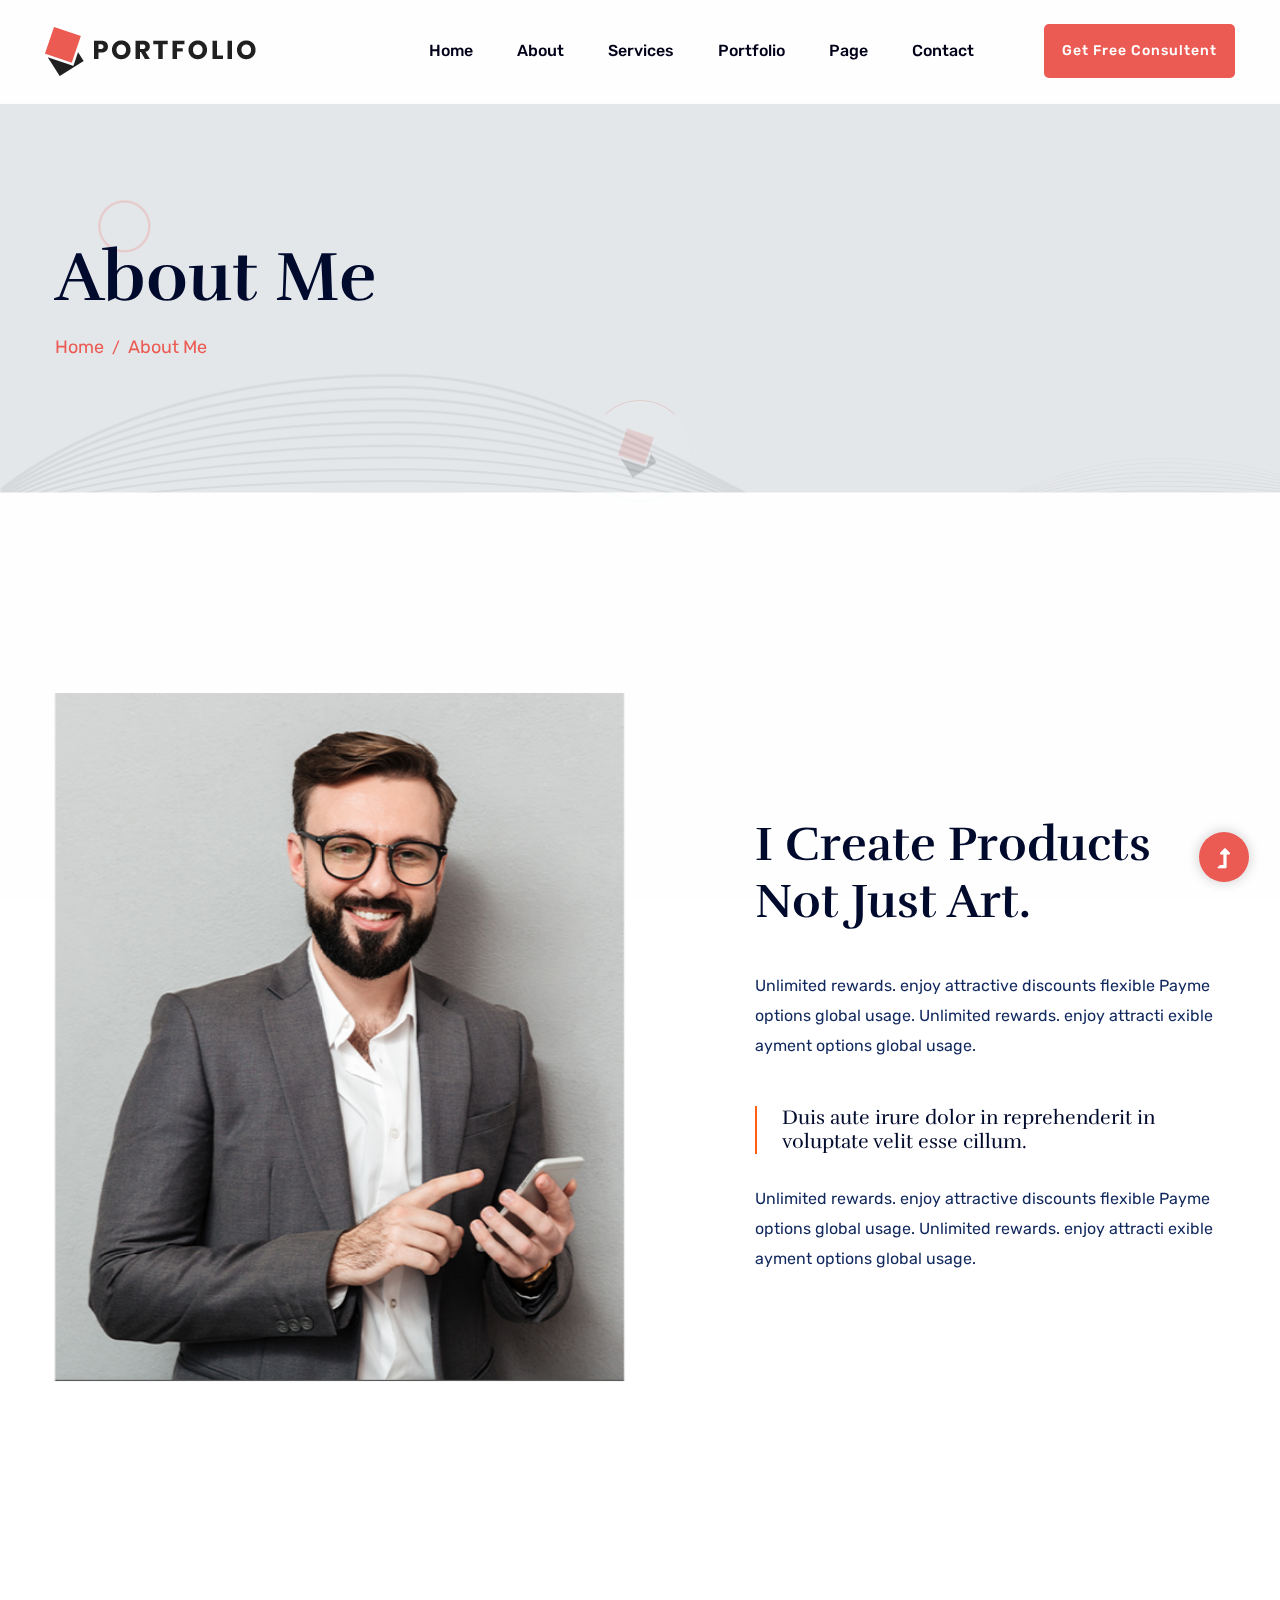
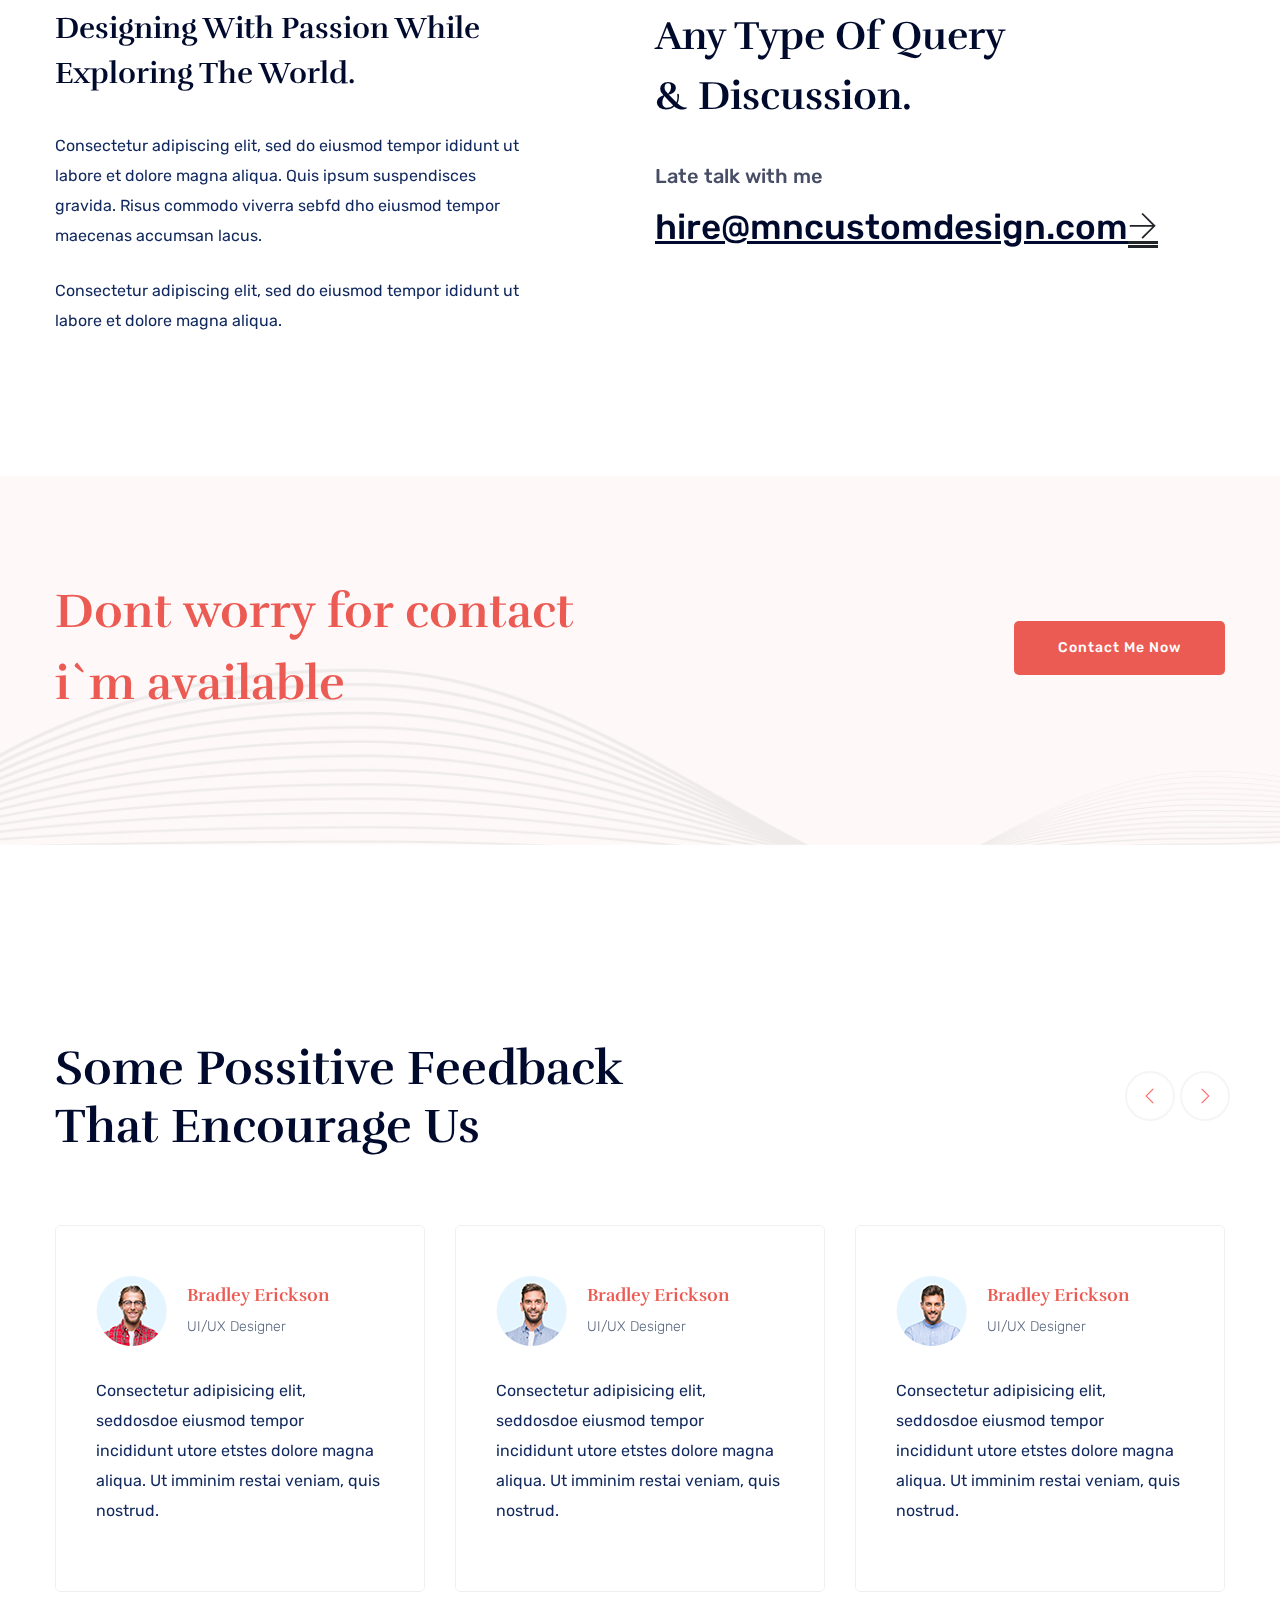
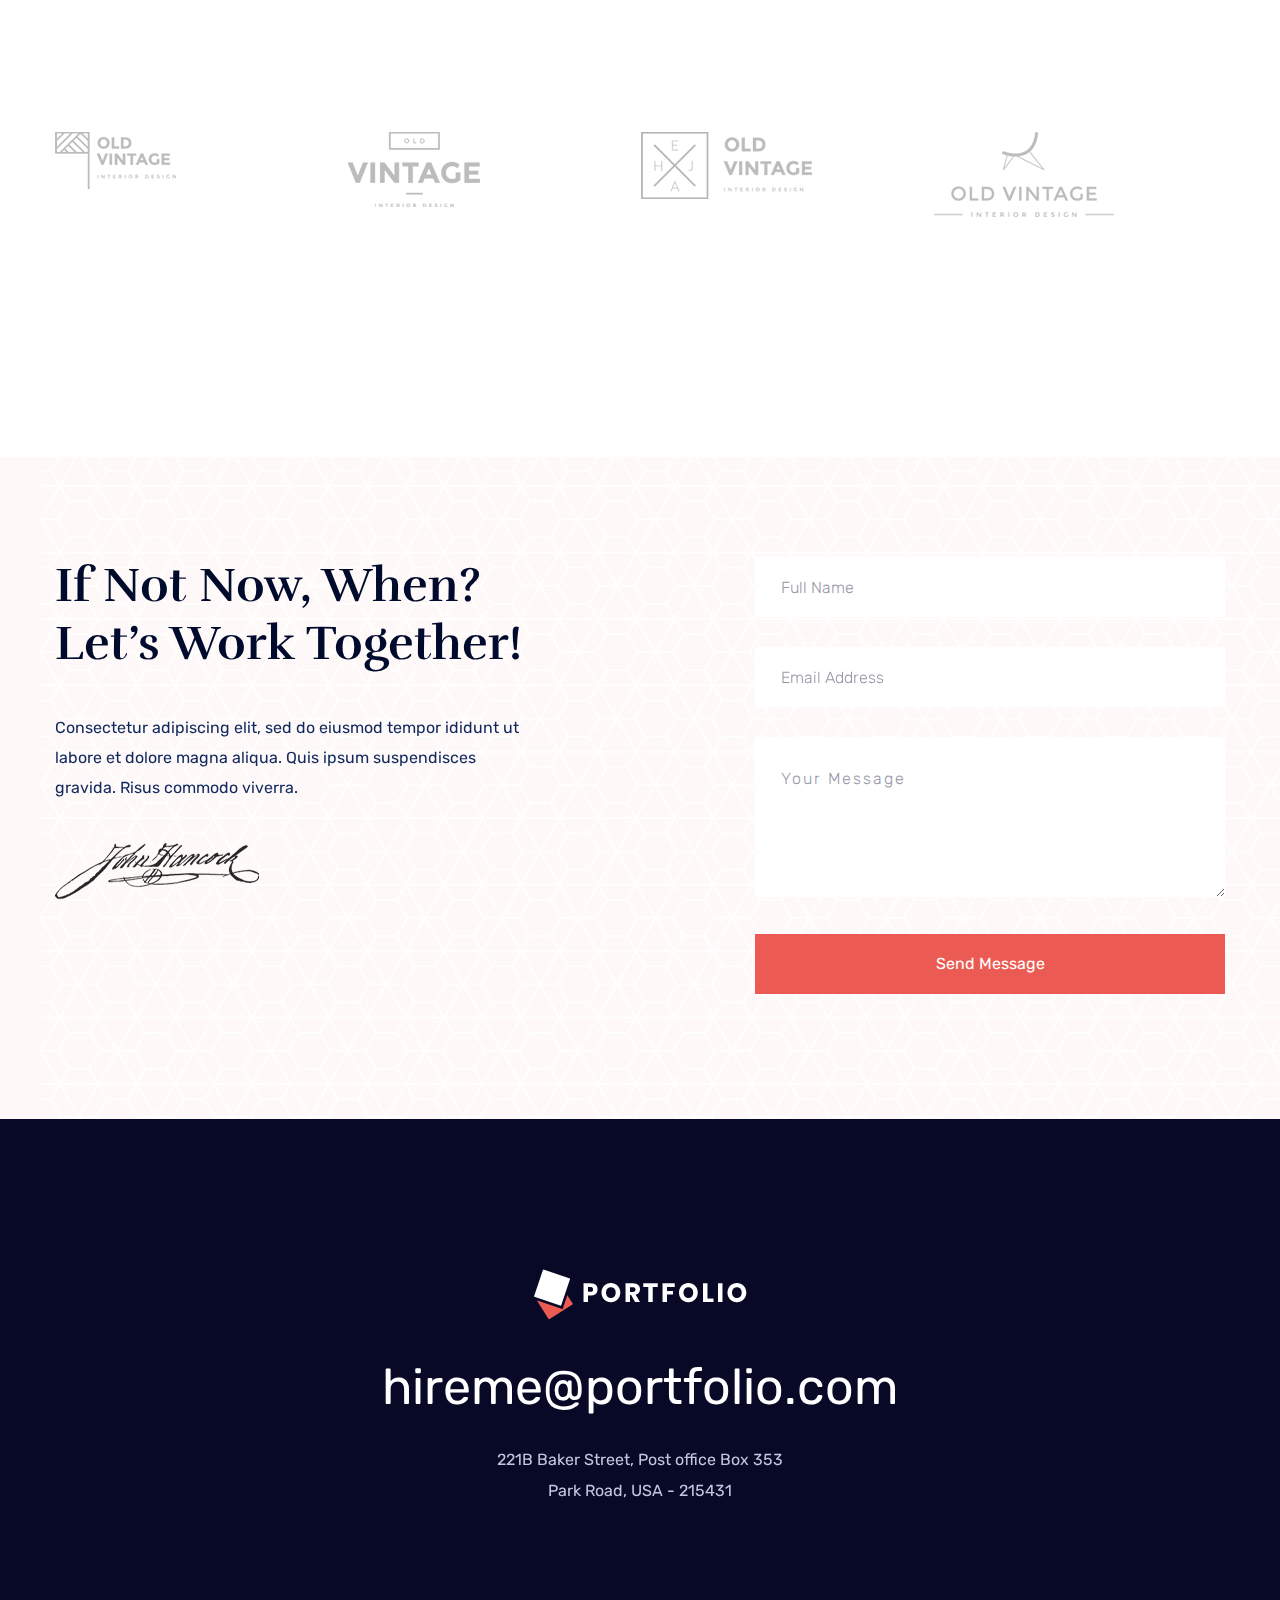
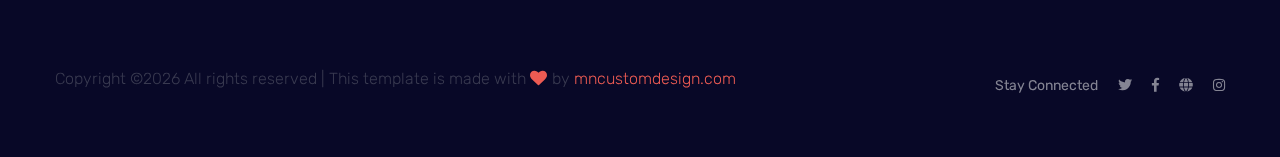
==== about.html @ 672f05c8 "updated files" ====
<!doctype html>
<html class="no-js" lang="zxx">
    <head>
        <meta charset="utf-8">
        <meta http-equiv="x-ua-compatible" content="ie=edge">
        <title>Personal HTML-5 Template </title>
        <meta name="description" content="">
        <meta name="viewport" content="width=device-width, initial-scale=1">
        <link rel="manifest" href="site.webmanifest">
		<link rel="shortcut icon" type="image/x-icon" href="assets/img/favicon.ico">

		<!-- CSS here -->
            <link rel="stylesheet" href="assets/css/bootstrap.min.css">
            <link rel="stylesheet" href="assets/css/owl.carousel.min.css">
            <link rel="stylesheet" href="assets/css/slicknav.css">
            <link rel="stylesheet" href="assets/css/flaticon.css">
            <link rel="stylesheet" href="assets/css/animate.min.css">
            <link rel="stylesheet" href="assets/css/magnific-popup.css">
            <link rel="stylesheet" href="assets/css/fontawesome-all.min.css">
            <link rel="stylesheet" href="assets/css/themify-icons.css">
            <link rel="stylesheet" href="assets/css/slick.css">
            <link rel="stylesheet" href="assets/css/nice-select.css">
            <link rel="stylesheet" href="assets/css/style.css">
   </head>

   <body>
    <!-- Preloader Start -->
    <div id="preloader-active">
        <div class="preloader d-flex align-items-center justify-content-center">
            <div class="preloader-inner position-relative">
                <div class="preloader-circle"></div>
                <div class="preloader-img pere-text">
                    <img src="assets/img/logo/loder.jpg" alt="">
                </div>
            </div>
        </div>
    </div>
    <!-- Preloader Start -->
    <header>
        <!-- Header Start -->
        <div class="header-area">
                <div class="main-header  header-sticky">
                    <div class="container-fluid">
                        <div class="row align-items-center">
                            <!-- Logo -->
                            <div class="col-xl-2 col-lg-2 col-md-1">
                                <div class="logo">
                                    <a href="index.html"><img src="assets/img/logo/logo.png" alt=""></a>
                                </div>
                            </div>
                            <div class="col-xl-10 col-lg-10 col-md-10">
                                <div class="menu-main d-flex align-items-center justify-content-end">
                                    <!-- Main-menu -->
                                    <div class="main-menu f-right d-none d-lg-block">
                                        <nav> 
                                            <ul id="navigation">
                                                <li><a href="index.html">Home</a></li>
                                                <li><a href="about.html">About</a></li>
                                                <li><a href="services.html">Services</a></li>
                                                <li><a href="portfolio.html">Portfolio</a></li>
                                                <li><a href="#">Page</a>
                                                    <ul class="submenu">
                                                        <li><a href="blog.html">Blog</a></li>
                                                        <li><a href="blog_details.html">Blog Details</a></li>
                                                        <li><a href="elements.html">Element</a></li>
                                                        <li><a href="portfolio_details.html">Portfolio Details</a></li>
                                                    </ul>
                                                </li>
                                                <li><a href="contact.html">Contact</a></li>
                                            </ul>
                                        </nav>
                                    </div>
                                    <div class="header-right-btn f-right d-none d-xl-block ml-20">
                                        <a href="#" class="btn header-btn">Get Free Consultent</a>
                                    </div>
                                </div>
                            </div>   
                            <!-- Mobile Menu -->
                            <div class="col-12">
                                <div class="mobile_menu d-block d-lg-none"></div>
                            </div>
                        </div>
                    </div>
                </div>
        </div>
        <!-- Header End -->
    </header>
    <main>

        <!-- Hero Start -->
        <div class="slider-area ">
            <div class="slider-height2 d-flex align-items-center">
                <div class="container">
                    <div class="row">
                        <div class="col-xl-12">
                            <div class="hero-cap">
                                <h2>About me</h2>
                                <nav aria-label="breadcrumb ">
                                    <ol class="breadcrumb">
                                    <li class="breadcrumb-item"><a href="index.html">Home</a></li>
                                    <li class="breadcrumb-item"><a href="#">About me</a></li> 
                                    </ol>
                                </nav>
                            </div>
                        </div>
                    </div>
                </div>
            </div>
        </div>
        <!-- Hero End -->
        <!-- About Me Start -->
        <div class="about-me pb-top">
            <div class="container">
                <div class="row justify-content-between align-items-center">
                    <div class="col-lg-6 col-md-6">
                        <div class="about-me-img mb-30">
                            <img src="assets/img/gallery/aboutme.png" alt="">
                        </div>
                    </div>
                    <div class="col-lg-5 col-md-6">
                        <div class="about-me-caption">
                            <h2>I Create Products Not Just Art.</h2> 
                            <p class="pb-30">Unlimited rewards. enjoy attractive discounts flexible Payme options global usage. Unlimited rewards. enjoy attracti exible ayment options global usage.</p>
                            <h5>Duis aute irure dolor in reprehenderit in voluptate velit esse cillum.</h5>
                            <p>Unlimited rewards. enjoy attractive discounts flexible Payme options global usage. Unlimited rewards. enjoy attracti exible ayment options global usage.</p>
                        </div>
                    </div>
                </div>
            </div>
        </div>
        <!-- About Me End -->
        <!-- About Area start -->
        <section class="about-area section-paddingt30">
            <div class="container">
                <div class="row ">
                    <div class="col-lg-5">
                        <div class="about-caption mb-50">
                            <h3>Designing With Passion While Exploring The World.</h3>
                            <p class="pera1">Consectetur adipiscing elit, sed do eiusmod tempor ididunt ut labore et dolore magna aliqua. Quis ipsum suspendisces gravida. Risus commodo viverra sebfd dho eiusmod tempor maecenas accumsan lacus.</p>
                            <p>Consectetur adipiscing elit, sed do eiusmod tempor ididunt ut labore et dolore magna aliqua. </p>
                        </div>
                    </div>
                    <div class="col-lg-5 offset-lg-1">
                        <div class="about-caption2">
                            <h3>Any Type Of Query<br> & Discussion.</h3>
                            <p>Late talk with me</p>
                           <div class="send-cv">
                                <a href="#">hire@mncustomdesign.com
</a>
                                <i class="ti-arrow-right"></i>
                           </div>
                        </div>
                    </div>
                </div>
            </div>
        </section>
        <!-- About Area End -->
        <!-- Want To Work Start -->
        <section class="wantToWork-area w-padding2">
            <div class="container">
                <div class="row align-items-center justify-content-between">
                    <div class="col-xl-6 col-lg-8 col-md-8">
                        <div class="wantToWork-caption wantToWork-caption2">
                            <h2>Dont worry for contact i`m available</h2>
                        </div>
                    </div>
                    <div class="col-xl-2 col-lg-2 col-md-3">
                        <a href="#" class="btn btn-black f-right">Contact Me Now</a>
                    </div>
                </div>
            </div>
        </section>
        <!-- Want To Work End -->
        <!-- client-comments -->
        <div class="client-comments section-paddingt30">
            <div class="container">
                <div class="row">
                    <div class="col-xl-6 col-lg-8 col-md-10">
                        <!-- Section Tittle -->
                        <div class="section-tittle mb-70">
                            <h2>Some Possitive Feedback  That Encourage Us</h2>
                        </div>
                    </div>
                </div>
            </div>
            <!-- latest-blog-area start -->
            <div class="latest-blog-area">
                <div class="container">
                    <div class="custom-row">
                        <div class="blog-active">
                            <!-- single-items -->
                            <div class="col-xl-4">
                                <div class="blog-wrapper">
                                    <div class="blog-inner">
                                    <div class="blog-top">
                                        <div class="person-img">
                                            <img src="assets/img/gallery/blog1.png" alt="">
                                        </div>
                                        <div class="comment-person">
                                            <h2>Bradley Erickson</h2>   
                                            <span>UI/UX Designer</span>
                                        </div>
                                    </div>
                                        <p>Consectetur adipisicing elit, seddosdoe eiusmod tempor incididunt utore etstes dolore magna aliqua. Ut imminim restai veniam, quis nostrud.</p>
                                    </div>
                                </div>
                            </div>
                            <!-- single-items -->
                            <div class="col-xl-4">
                                <div class="blog-wrapper">
                                    <div class="blog-inner">
                                    <div class="blog-top">
                                            <div class="person-img">
                                                <img src="assets/img/gallery/blog2.png" alt="">
                                            </div>
                                            <div class="comment-person">
                                                <h2>Bradley Erickson</h2>   
                                                <span>UI/UX Designer</span>
                                            </div>
                                    </div>
                                        <p>Consectetur adipisicing elit, seddosdoe eiusmod tempor incididunt utore etstes dolore magna aliqua. Ut imminim restai veniam, quis nostrud.</p>
                                    </div>
                                </div>
                            </div>
                            <!-- single-items -->
                            <div class="col-xl-4">
                                <div class="blog-wrapper">
                                    <div class="blog-inner">
                                    <div class="blog-top">
                                            <div class="person-img">
                                                <img src="assets/img/gallery/blog3.png" alt="">
                                            </div>
                                            <div class="comment-person">
                                                <h2>Bradley Erickson</h2>   
                                                <span>UI/UX Designer</span>
                                            </div>
                                    </div>
                                        <p>Consectetur adipisicing elit, seddosdoe eiusmod tempor incididunt utore etstes dolore magna aliqua. Ut imminim restai veniam, quis nostrud.</p>
                                    </div>
                                </div>
                            </div>
                            <!-- single-items -->
                            <div class="col-xl-4">
                                <div class="blog-wrapper">
                                    <div class="blog-inner">
                                    <div class="blog-top">
                                            <div class="person-img">
                                                <img src="assets/img/gallery/blog2.png" alt="">
                                            </div>
                                            <div class="comment-person">
                                                <h2>Bradley Erickson</h2>   
                                                <span>UI/UX Designer</span>
                                            </div>
                                    </div>
                                        <p>Consectetur adipisicing elit, seddosdoe eiusmod tempor incididunt utore etstes dolore magna aliqua. Ut imminim restai veniam, quis nostrud.</p>
                                    </div>
                                </div>
                            </div>
                        </div>
                    </div>
                </div>
            </div>           
            <!-- End latest-blog-area -->
        </div>
        <!-- Brand Area Start -->
        <div class="brand-area pb-bottom">
            <div class="container">
                <div class="brand-active brand-border pt-50 pb-40">
                    <div class="single-brand">
                        <img src="assets/img/gallery/brand1.png" alt="">
                    </div>
                    <div class="single-brand">
                        <img src="assets/img/gallery/brand2.png" alt="">
                    </div>
                    <div class="single-brand">
                        <img src="assets/img/gallery/brand3.png" alt="">
                    </div>
                    <div class="single-brand">
                        <img src="assets/img/gallery/brand4.png" alt="">
                    </div>
                    <div class="single-brand">
                        <img src="assets/img/gallery/brand2.png" alt="">
                    </div>
                </div>
            </div>
        </div>
        <!-- Brand Area End -->
        <!-- Contact Info Start -->
        <div class="contact-info-area w-padding2" data-background="assets/img/gallery/section_bg04.jpg">
            <div class="container">
                <div class="row justify-content-between">
                    <div class="col-xl-5 col-lg-7">
                      <div class="contact-caption mb-50">
                            <h3>If Not Now, When? Let’s Work Together!</h3>
                            <p>Consectetur adipiscing elit, sed do eiusmod tempor ididunt ut labore et dolore magna aliqua. Quis ipsum suspendisces gravida. Risus commodo viverra.</p>
                            <img src="assets/img/gallery/sin.png" alt="">
                      </div>
                    </div>
                    <div class="col-xl-5 col-lg-5">
                        <form action="#" class="contact-wrapper">
                            <input type="text" name="name" placeholder="Full Name">
                            <input type="email" name="email" placeholder="Email Address">
                            <textarea name="message" id="message" placeholder="Your Message"></textarea>
                            <button class="submit-btn2" type="submit">Send Message</button>
                        </form>
                    </div>
                </div>
            </div>
        </div>
        <!-- Contact Info End -->

    </main>
    <footer>
        <!-- Footer Start-->
        <div class="footer-area">
            <div class="container">
               <div class="footer-top footer-padding">
                   <div class="row justify-content-center">
                       <div class="col-lg-6">
                            <div class="footer-top-cap text-center">
                                <img src="assets/img/logo/logo2_footer.png" alt="">
                               <span><a href="#">hireme@portfolio.com</a></span>
                                <p>221B Baker Street, Post office Box 353 </p>
                                <p>Park Road, USA - 215431</p>
                            </div>
                       </div>
                   </div>
               </div>
                <div class="footer-bottom">
                    <div class="row d-flex justify-content-between align-items-center">
                        <div class="col-xl-9 col-lg-8">
                            <div class="footer-copy-right">
                               <p><!-- Link back to mncustomdesign.com
 can't be removed. Template is licensed under CC BY 3.0. -->
  Copyright &copy;<script>document.write(new Date().getFullYear());</script> All rights reserved | This template is made with <i class="fa fa-heart" aria-hidden="true"></i> by <a href="https://mncustomdesign.com
" target="_blank">mncustomdesign.com
</a>
  <!-- Link back to mncustomdesign.com
 can't be removed. Template is licensed under CC BY 3.0. --></p>
                            </div>
                        </div>
                        <div class="col-xl-3 col-lg-4">
                            <!-- Footer Social -->
                            <div class="footer-social f-right">
                                <a>Stay Connected</a>
                                <a href="#"><i class="fab fa-twitter"></i></a>
                                <a href="#"><i class="fab fa-facebook-f"></i></a>
                                <a href="#"><i class="fas fa-globe"></i></a>
                                <a href="#"><i class="fab fa-instagram"></i></a>
                            </div>
                        </div>
                    </div>
               </div>
            </div>
        </div>
        <!-- Footer End-->
    </footer>
    <!-- Scroll Up -->
    <div id="back-top" >
        <a title="Go to Top" href="#"> <i class="fas fa-level-up-alt"></i></a>
    </div>


    <!-- JS here -->
		<!-- All JS Custom Plugins Link Here here -->
        <script src="./assets/js/vendor/modernizr-3.5.0.min.js"></script>
		<!-- Jquery, Popper, Bootstrap -->
		<script src="./assets/js/vendor/jquery-1.12.4.min.js"></script>
        <script src="./assets/js/popper.min.js"></script>
        <script src="./assets/js/bootstrap.min.js"></script>
	    <!-- Jquery Mobile Menu -->
        <script src="./assets/js/jquery.slicknav.min.js"></script>

		<!-- Jquery Slick , Owl-Carousel Plugins -->
        <script src="./assets/js/owl.carousel.min.js"></script>
        <script src="./assets/js/slick.min.js"></script>
		<!-- One Page, Animated-HeadLin -->
        <script src="./assets/js/wow.min.js"></script>
		<script src="./assets/js/animated.headline.js"></script>
        <script src="./assets/js/jquery.magnific-popup.js"></script>

		<!-- Nice-select, sticky -->
        <script src="./assets/js/jquery.nice-select.min.js"></script>
		<script src="./assets/js/jquery.sticky.js"></script>
        
        <!-- contact js -->
        <script src="./assets/js/contact.js"></script>
        <script src="./assets/js/jquery.form.js"></script>
        <script src="./assets/js/jquery.validate.min.js"></script>
        <script src="./assets/js/mail-script.js"></script>
        <script src="./assets/js/jquery.ajaxchimp.min.js"></script>
        
		<!-- Jquery Plugins, main Jquery -->	
        <script src="./assets/js/plugins.js"></script>
        <script src="./assets/js/main.js"></script>
        
    </body>
</html>
---- assets/css/flaticon.css ----
/*
  	Flaticon icon font: Flaticon
  	Creation date: 30/03/2020 06:48
  	*/

@font-face {
  font-family: "Flaticon";
  src: url("../fonts/Flaticon.eot");
  src: url("../fonts/Flaticon.eot?#iefix") format("embedded-opentype"),
       url("../fonts/Flaticon.woff2") format("woff2"),
       url("../fonts/Flaticon.woff") format("woff"),
       url("../fonts/Flaticon.ttf") format("truetype"),
       url("../fonts/Flaticon.svg#Flaticon") format("svg");
  font-weight: normal;
  font-style: normal;
}

@media screen and (-webkit-min-device-pixel-ratio:0) {
  @font-face {
    font-family: "Flaticon";
    src: url("../fonts/Flaticon.svg#Flaticon") format("svg");
  }
}

[class^="flaticon-"]:before, [class*=" flaticon-"]:before,
[class^="flaticon-"]:after, [class*=" flaticon-"]:after {   
  font-family: Flaticon;
font-style: normal;
}

.flaticon-pen:before { content: "\f100"; }
.flaticon-speaker:before { content: "\f101"; }
.flaticon-portfolio:before { content: "\f102"; }
---- assets/css/themify-icons.css ----
@font-face {
	font-family: 'themify';
	src:url('../fonts/themify.eot?-fvbane');


	src:url('../fonts/themify.eot?#iefix-fvbane') format('embedded-opentype'),
		url('../fonts/themify.woff?-fvbane') format('woff'),
		url('../fonts/themify.ttf?-fvbane') format('truetype'),
		url('../fonts/themify.svg?-fvbane#themify') format('svg');
	font-weight: normal;
	font-style: normal;
}

[class^="ti-"], [class*=" ti-"] {
	font-family: 'themify';
	speak: none;
	font-style: normal;
	font-weight: normal;
	font-variant: normal;
	text-transform: none;
	line-height: 1;

	/* Better Font Rendering =========== */
	-webkit-font-smoothing: antialiased;
	-moz-osx-font-smoothing: grayscale;
}

.ti-wand:before {
	content: "\e600";
}
.ti-volume:before {
	content: "\e601";
}
.ti-user:before {
	content: "\e602";
}
.ti-unlock:before {
	content: "\e603";
}
.ti-unlink:before {
	content: "\e604";
}
.ti-trash:before {
	content: "\e605";
}
.ti-thought:before {
	content: "\e606";
}
.ti-target:before {
	content: "\e607";
}
.ti-tag:before {
	content: "\e608";
}
.ti-tablet:before {
	content: "\e609";
}
.ti-star:before {
	content: "\e60a";
}
.ti-spray:before {
	content: "\e60b";
}
.ti-signal:before {
	content: "\e60c";
}
.ti-shopping-cart:before {
	content: "\e60d";
}
.ti-shopping-cart-full:before {
	content: "\e60e";
}
.ti-settings:before {
	content: "\e60f";
}
.ti-search:before {
	content: "\e610";
}
.ti-zoom-in:before {
	content: "\e611";
}
.ti-zoom-out:before {
	content: "\e612";
}
.ti-cut:before {
	content: "\e613";
}
.ti-ruler:before {
	content: "\e614";
}
.ti-ruler-pencil:before {
	content: "\e615";
}
.ti-ruler-alt:before {
	content: "\e616";
}
.ti-bookmark:before {
	content: "\e617";
}
.ti-bookmark-alt:before {
	content: "\e618";
}
.ti-reload:before {
	content: "\e619";
}
.ti-plus:before {
	content: "\e61a";
}
.ti-pin:before {
	content: "\e61b";
}
.ti-pencil:before {
	content: "\e61c";
}
.ti-pencil-alt:before {
	content: "\e61d";
}
.ti-paint-roller:before {
	content: "\e61e";
}
.ti-paint-bucket:before {
	content: "\e61f";
}
.ti-na:before {
	content: "\e620";
}
.ti-mobile:before {
	content: "\e621";
}
.ti-minus:before {
	content: "\e622";
}
.ti-medall:before {
	content: "\e623";
}
.ti-medall-alt:before {
	content: "\e624";
}
.ti-marker:before {
	content: "\e625";
}
.ti-marker-alt:before {
	content: "\e626";
}
.ti-arrow-up:before {
	content: "\e627";
}
.ti-arrow-right:before {
	content: "\e628";
}
.ti-arrow-left:before {
	content: "\e629";
}
.ti-arrow-down:before {
	content: "\e62a";
}
.ti-lock:before {
	content: "\e62b";
}
.ti-location-arrow:before {
	content: "\e62c";
}
.ti-link:before {
	content: "\e62d";
}
.ti-layout:before {
	content: "\e62e";
}
.ti-layers:before {
	content: "\e62f";
}
.ti-layers-alt:before {
	content: "\e630";
}
.ti-key:before {
	content: "\e631";
}
.ti-import:before {
	content: "\e632";
}
.ti-image:before {
	content: "\e633";
}
.ti-heart:before {
	content: "\e634";
}
.ti-heart-broken:before {
	content: "\e635";
}
.ti-hand-stop:before {
	content: "\e636";
}
.ti-hand-open:before {
	content: "\e637";
}
.ti-hand-drag:before {
	content: "\e638";
}
.ti-folder:before {
	content: "\e639";
}
.ti-flag:before {
	content: "\e63a";
}
.ti-flag-alt:before {
	content: "\e63b";
}
.ti-flag-alt-2:before {
	content: "\e63c";
}
.ti-eye:before {
	content: "\e63d";
}
.ti-export:before {
	content: "\e63e";
}
.ti-exchange-vertical:before {
	content: "\e63f";
}
.ti-desktop:before {
	content: "\e640";
}
.ti-cup:before {
	content: "\e641";
}
.ti-crown:before {
	content: "\e642";
}
.ti-comments:before {
	content: "\e643";
}
.ti-comment:before {
	content: "\e644";
}
.ti-comment-alt:before {
	content: "\e645";
}
.ti-close:before {
	content: "\e646";
}
.ti-clip:before {
	content: "\e647";
}
.ti-angle-up:before {
	content: "\e648";
}
.ti-angle-right:before {
	content: "\e649";
}
.ti-angle-left:before {
	content: "\e64a";
}
.ti-angle-down:before {
	content: "\e64b";
}
.ti-check:before {
	content: "\e64c";
}
.ti-check-box:before {
	content: "\e64d";
}
.ti-camera:before {
	content: "\e64e";
}
.ti-announcement:before {
	content: "\e64f";
}
.ti-brush:before {
	content: "\e650";
}
.ti-briefcase:before {
	content: "\e651";
}
.ti-bolt:before {
	content: "\e652";
}
.ti-bolt-alt:before {
	content: "\e653";
}
.ti-blackboard:before {
	content: "\e654";
}
.ti-bag:before {
	content: "\e655";
}
.ti-move:before {
	content: "\e656";
}
.ti-arrows-vertical:before {
	content: "\e657";
}
.ti-arrows-horizontal:before {
	content: "\e658";
}
.ti-fullscreen:before {
	content: "\e659";
}
.ti-arrow-top-right:before {
	content: "\e65a";
}
.ti-arrow-top-left:before {
	content: "\e65b";
}
.ti-arrow-circle-up:before {
	content: "\e65c";
}
.ti-arrow-circle-right:before {
	content: "\e65d";
}
.ti-arrow-circle-left:before {
	content: "\e65e";
}
.ti-arrow-circle-down:before {
	content: "\e65f";
}
.ti-angle-double-up:before {
	content: "\e660";
}
.ti-angle-double-right:before {
	content: "\e661";
}
.ti-angle-double-left:before {
	content: "\e662";
}
.ti-angle-double-down:before {
	content: "\e663";
}
.ti-zip:before {
	content: "\e664";
}
.ti-world:before {
	content: "\e665";
}
.ti-wheelchair:before {
	content: "\e666";
}
.ti-view-list:before {
	content: "\e667";
}
.ti-view-list-alt:before {
	content: "\e668";
}
.ti-view-grid:before {
	content: "\e669";
}
.ti-uppercase:before {
	content: "\e66a";
}
.ti-upload:before {
	content: "\e66b";
}
.ti-underline:before {
	content: "\e66c";
}
.ti-truck:before {
	content: "\e66d";
}
.ti-timer:before {
	content: "\e66e";
}
.ti-ticket:before {
	content: "\e66f";
}
.ti-thumb-up:before {
	content: "\e670";
}
.ti-thumb-down:before {
	content: "\e671";
}
.ti-text:before {
	content: "\e672";
}
.ti-stats-up:before {
	content: "\e673";
}
.ti-stats-down:before {
	content: "\e674";
}
.ti-split-v:before {
	content: "\e675";
}
.ti-split-h:before {
	content: "\e676";
}
.ti-smallcap:before {
	content: "\e677";
}
.ti-shine:before {
	content: "\e678";
}
.ti-shift-right:before {
	content: "\e679";
}
.ti-shift-left:before {
	content: "\e67a";
}
.ti-shield:before {
	content: "\e67b";
}
.ti-notepad:before {
	content: "\e67c";
}
.ti-server:before {
	content: "\e67d";
}
.ti-quote-right:before {
	content: "\e67e";
}
.ti-quote-left:before {
	content: "\e67f";
}
.ti-pulse:before {
	content: "\e680";
}
.ti-printer:before {
	content: "\e681";
}
.ti-power-off:before {
	content: "\e682";
}
.ti-plug:before {
	content: "\e683";
}
.ti-pie-chart:before {
	content: "\e684";
}
.ti-paragraph:before {
	content: "\e685";
}
.ti-panel:before {
	content: "\e686";
}
.ti-package:before {
	content: "\e687";
}
.ti-music:before {
	content: "\e688";
}
.ti-music-alt:before {
	content: "\e689";
}
.ti-mouse:before {
	content: "\e68a";
}
.ti-mouse-alt:before {
	content: "\e68b";
}
.ti-money:before {
	content: "\e68c";
}
.ti-microphone:before {
	content: "\e68d";
}
.ti-menu:before {
	content: "\e68e";
}
.ti-menu-alt:before {
	content: "\e68f";
}
.ti-map:before {
	content: "\e690";
}
.ti-map-alt:before {
	content: "\e691";
}
.ti-loop:before {
	content: "\e692";
}
.ti-location-pin:before {
	content: "\e693";
}
.ti-list:before {
	content: "\e694";
}
.ti-light-bulb:before {
	content: "\e695";
}
.ti-Italic:before {
	content: "\e696";
}
.ti-info:before {
	content: "\e697";
}
.ti-infinite:before {
	content: "\e698";
}
.ti-id-badge:before {
	content: "\e699";
}
.ti-hummer:before {
	content: "\e69a";
}
.ti-home:before {
	content: "\e69b";
}
.ti-help:before {
	content: "\e69c";
}
.ti-headphone:before {
	content: "\e69d";
}
.ti-harddrives:before {
	content: "\e69e";
}
.ti-harddrive:before {
	content: "\e69f";
}
.ti-gift:before {
	content: "\e6a0";
}
.ti-game:before {
	content: "\e6a1";
}
.ti-filter:before {
	content: "\e6a2";
}
.ti-files:before {
	content: "\e6a3";
}
.ti-file:before {
	content: "\e6a4";
}
.ti-eraser:before {
	content: "\e6a5";
}
.ti-envelope:before {
	content: "\e6a6";
}
.ti-download:before {
	content: "\e6a7";
}
.ti-direction:before {
	content: "\e6a8";
}
.ti-direction-alt:before {
	content: "\e6a9";
}
.ti-dashboard:before {
	content: "\e6aa";
}
.ti-control-stop:before {
	content: "\e6ab";
}
.ti-control-shuffle:before {
	content: "\e6ac";
}
.ti-control-play:before {
	content: "\e6ad";
}
.ti-control-pause:before {
	content: "\e6ae";
}
.ti-control-forward:before {
	content: "\e6af";
}
.ti-control-backward:before {
	content: "\e6b0";
}
.ti-cloud:before {
	content: "\e6b1";
}
.ti-cloud-up:before {
	content: "\e6b2";
}
.ti-cloud-down:before {
	content: "\e6b3";
}
.ti-clipboard:before {
	content: "\e6b4";
}
.ti-car:before {
	content: "\e6b5";
}
.ti-calendar:before {
	content: "\e6b6";
}
.ti-book:before {
	content: "\e6b7";
}
.ti-bell:before {
	content: "\e6b8";
}
.ti-basketball:before {
	content: "\e6b9";
}
.ti-bar-chart:before {
	content: "\e6ba";
}
.ti-bar-chart-alt:before {
	content: "\e6bb";
}
.ti-back-right:before {
	content: "\e6bc";
}
.ti-back-left:before {
	content: "\e6bd";
}
.ti-arrows-corner:before {
	content: "\e6be";
}
.ti-archive:before {
	content: "\e6bf";
}
.ti-anchor:before {
	content: "\e6c0";
}
.ti-align-right:before {
	content: "\e6c1";
}
.ti-align-left:before {
	content: "\e6c2";
}
.ti-align-justify:before {
	content: "\e6c3";
}
.ti-align-center:before {
	content: "\e6c4";
}
.ti-alert:before {
	content: "\e6c5";
}
.ti-alarm-clock:before {
	content: "\e6c6";
}
.ti-agenda:before {
	content: "\e6c7";
}
.ti-write:before {
	content: "\e6c8";
}
.ti-window:before {
	content: "\e6c9";
}
.ti-widgetized:before {
	content: "\e6ca";
}
.ti-widget:before {
	content: "\e6cb";
}
.ti-widget-alt:before {
	content: "\e6cc";
}
.ti-wallet:before {
	content: "\e6cd";
}
.ti-video-clapper:before {
	content: "\e6ce";
}
.ti-video-camera:before {
	content: "\e6cf";
}
.ti-vector:before {
	content: "\e6d0";
}
.ti-themify-logo:before {
	content: "\e6d1";
}
.ti-themify-favicon:before {
	content: "\e6d2";
}
.ti-themify-favicon-alt:before {
	content: "\e6d3";
}
.ti-support:before {
	content: "\e6d4";
}
.ti-stamp:before {
	content: "\e6d5";
}
.ti-split-v-alt:before {
	content: "\e6d6";
}
.ti-slice:before {
	content: "\e6d7";
}
.ti-shortcode:before {
	content: "\e6d8";
}
.ti-shift-right-alt:before {
	content: "\e6d9";
}
.ti-shift-left-alt:before {
	content: "\e6da";
}
.ti-ruler-alt-2:before {
	content: "\e6db";
}
.ti-receipt:before {
	content: "\e6dc";
}
.ti-pin2:before {
	content: "\e6dd";
}
.ti-pin-alt:before {
	content: "\e6de";
}
.ti-pencil-alt2:before {
	content: "\e6df";
}
.ti-palette:before {
	content: "\e6e0";
}
.ti-more:before {
	content: "\e6e1";
}
.ti-more-alt:before {
	content: "\e6e2";
}
.ti-microphone-alt:before {
	content: "\e6e3";
}
.ti-magnet:before {
	content: "\e6e4";
}
.ti-line-double:before {
	content: "\e6e5";
}
.ti-line-dotted:before {
	content: "\e6e6";
}
.ti-line-dashed:before {
	content: "\e6e7";
}
.ti-layout-width-full:before {
	content: "\e6e8";
}
.ti-layout-width-default:before {
	content: "\e6e9";
}
.ti-layout-width-default-alt:before {
	content: "\e6ea";
}
.ti-layout-tab:before {
	content: "\e6eb";
}
.ti-layout-tab-window:before {
	content: "\e6ec";
}
.ti-layout-tab-v:before {
	content: "\e6ed";
}
.ti-layout-tab-min:before {
	content: "\e6ee";
}
.ti-layout-slider:before {
	content: "\e6ef";
}
.ti-layout-slider-alt:before {
	content: "\e6f0";
}
.ti-layout-sidebar-right:before {
	content: "\e6f1";
}
.ti-layout-sidebar-none:before {
	content: "\e6f2";
}
.ti-layout-sidebar-left:before {
	content: "\e6f3";
}
.ti-layout-placeholder:before {
	content: "\e6f4";
}
.ti-layout-menu:before {
	content: "\e6f5";
}
.ti-layout-menu-v:before {
	content: "\e6f6";
}
.ti-layout-menu-separated:before {
	content: "\e6f7";
}
.ti-layout-menu-full:before {
	content: "\e6f8";
}
.ti-layout-media-right-alt:before {
	content: "\e6f9";
}
.ti-layout-media-right:before {
	content: "\e6fa";
}
.ti-layout-media-overlay:before {
	content: "\e6fb";
}
.ti-layout-media-overlay-alt:before {
	content: "\e6fc";
}
.ti-layout-media-overlay-alt-2:before {
	content: "\e6fd";
}
.ti-layout-media-left-alt:before {
	content: "\e6fe";
}
.ti-layout-media-left:before {
	content: "\e6ff";
}
.ti-layout-media-center-alt:before {
	content: "\e700";
}
.ti-layout-media-center:before {
	content: "\e701";
}
.ti-layout-list-thumb:before {
	content: "\e702";
}
.ti-layout-list-thumb-alt:before {
	content: "\e703";
}
.ti-layout-list-post:before {
	content: "\e704";
}
.ti-layout-list-large-image:before {
	content: "\e705";
}
.ti-layout-line-solid:before {
	content: "\e706";
}
.ti-layout-grid4:before {
	content: "\e707";
}
.ti-layout-grid3:before {
	content: "\e708";
}
.ti-layout-grid2:before {
	content: "\e709";
}
.ti-layout-grid2-thumb:before {
	content: "\e70a";
}
.ti-layout-cta-right:before {
	content: "\e70b";
}
.ti-layout-cta-left:before {
	content: "\e70c";
}
.ti-layout-cta-center:before {
	content: "\e70d";
}
.ti-layout-cta-btn-right:before {
	content: "\e70e";
}
.ti-layout-cta-btn-left:before {
	content: "\e70f";
}
.ti-layout-column4:before {
	content: "\e710";
}
.ti-layout-column3:before {
	content: "\e711";
}
.ti-layout-column2:before {
	content: "\e712";
}
.ti-layout-accordion-separated:before {
	content: "\e713";
}
.ti-layout-accordion-merged:before {
	content: "\e714";
}
.ti-layout-accordion-list:before {
	content: "\e715";
}
.ti-ink-pen:before {
	content: "\e716";
}
.ti-info-alt:before {
	content: "\e717";
}
.ti-help-alt:before {
	content: "\e718";
}
.ti-headphone-alt:before {
	content: "\e719";
}
.ti-hand-point-up:before {
	content: "\e71a";
}
.ti-hand-point-right:before {
	content: "\e71b";
}
.ti-hand-point-left:before {
	content: "\e71c";
}
.ti-hand-point-down:before {
	content: "\e71d";
}
.ti-gallery:before {
	content: "\e71e";
}
.ti-face-smile:before {
	content: "\e71f";
}
.ti-face-sad:before {
	content: "\e720";
}
.ti-credit-card:before {
	content: "\e721";
}
.ti-control-skip-forward:before {
	content: "\e722";
}
.ti-control-skip-backward:before {
	content: "\e723";
}
.ti-control-record:before {
	content: "\e724";
}
.ti-control-eject:before {
	content: "\e725";
}
.ti-comments-smiley:before {
	content: "\e726";
}
.ti-brush-alt:before {
	content: "\e727";
}
.ti-youtube:before {
	content: "\e728";
}
.ti-vimeo:before {
	content: "\e729";
}
.ti-twitter:before {
	content: "\e72a";
}
.ti-time:before {
	content: "\e72b";
}
.ti-tumblr:before {
	content: "\e72c";
}
.ti-skype:before {
	content: "\e72d";
}
.ti-share:before {
	content: "\e72e";
}
.ti-share-alt:before {
	content: "\e72f";
}
.ti-rocket:before {
	content: "\e730";
}
.ti-pinterest:before {
	content: "\e731";
}
.ti-new-window:before {
	content: "\e732";
}
.ti-microsoft:before {
	content: "\e733";
}
.ti-list-ol:before {
	content: "\e734";
}
.ti-linkedin:before {
	content: "\e735";
}
.ti-layout-sidebar-2:before {
	content: "\e736";
}
.ti-layout-grid4-alt:before {
	content: "\e737";
}
.ti-layout-grid3-alt:before {
	content: "\e738";
}
.ti-layout-grid2-alt:before {
	content: "\e739";
}
.ti-layout-column4-alt:before {
	content: "\e73a";
}
.ti-layout-column3-alt:before {
	content: "\e73b";
}
.ti-layout-column2-alt:before {
	content: "\e73c";
}
.ti-instagram:before {
	content: "\e73d";
}
.ti-google:before {
	content: "\e73e";
}
.ti-github:before {
	content: "\e73f";
}
.ti-flickr:before {
	content: "\e740";
}
.ti-facebook:before {
	content: "\e741";
}
.ti-dropbox:before {
	content: "\e742";
}
.ti-dribbble:before {
	content: "\e743";
}
.ti-apple:before {
	content: "\e744";
}
.ti-android:before {
	content: "\e745";
}
.ti-save:before {
	content: "\e746";
}
.ti-save-alt:before {
	content: "\e747";
}
.ti-yahoo:before {
	content: "\e748";
}
.ti-wordpress:before {
	content: "\e749";
}
.ti-vimeo-alt:before {
	content: "\e74a";
}
.ti-twitter-alt:before {
	content: "\e74b";
}
.ti-tumblr-alt:before {
	content: "\e74c";
}
.ti-trello:before {
	content: "\e74d";
}
.ti-stack-overflow:before {
	content: "\e74e";
}
.ti-soundcloud:before {
	content: "\e74f";
}
.ti-sharethis:before {
	content: "\e750";
}
.ti-sharethis-alt:before {
	content: "\e751";
}
.ti-reddit:before {
	content: "\e752";
}
.ti-pinterest-alt:before {
	content: "\e753";
}
.ti-microsoft-alt:before {
	content: "\e754";
}
.ti-linux:before {
	content: "\e755";
}
.ti-jsfiddle:before {
	content: "\e756";
}
.ti-joomla:before {
	content: "\e757";
}
.ti-html5:before {
	content: "\e758";
}
.ti-flickr-alt:before {
	content: "\e759";
}
.ti-email:before {
	content: "\e75a";
}
.ti-drupal:before {
	content: "\e75b";
}
.ti-dropbox-alt:before {
	content: "\e75c";
}
.ti-css3:before {
	content: "\e75d";
}
.ti-rss:before {
	content: "\e75e";
}
.ti-rss-alt:before {
	content: "\e75f";
}
---- assets/css/nice-select.css ----
.nice-select {
  -webkit-tap-highlight-color: transparent;
  background-color: #fff;
  border-radius: 5px;
  border: solid 1px #e8e8e8;
  box-sizing: border-box;
  clear: both;
  cursor: pointer;
  display: block;
  float: left;
  font-family: inherit;
  font-size: 14px;
  font-weight: normal;
  height: 42px;
  line-height: 40px;
  outline: none;
  padding-left: 18px;
  padding-right: 30px;
  position: relative;
  text-align: left !important;
  -webkit-transition: all 0.2s ease-in-out;
  transition: all 0.2s ease-in-out;
  -webkit-user-select: none;
     -moz-user-select: none;
      -ms-user-select: none;
          user-select: none;
  white-space: nowrap;
  width: auto; }
  .nice-select:hover {
    border-color: #dbdbdb; }
  .nice-select:active, .nice-select.open, .nice-select:focus {
    border-color: #999; }
  .nice-select:after {
    border-bottom: 2px solid #999;
    border-right: 2px solid #999;
    content: '';
    display: block;
    height: 5px;
    margin-top: -4px;
    pointer-events: none;
    position: absolute;
    right: 12px;
    top: 50%;
    -webkit-transform-origin: 66% 66%;
        -ms-transform-origin: 66% 66%;
            transform-origin: 66% 66%;
    -webkit-transform: rotate(45deg);
        -ms-transform: rotate(45deg);
            transform: rotate(45deg);
    -webkit-transition: all 0.15s ease-in-out;
    transition: all 0.15s ease-in-out;
    width: 5px; }
  .nice-select.open:after {
    -webkit-transform: rotate(-135deg);
        -ms-transform: rotate(-135deg);
            transform: rotate(-135deg); }
  .nice-select.open .list {
    opacity: 1;
    pointer-events: auto;
    -webkit-transform: scale(1) translateY(0);
        -ms-transform: scale(1) translateY(0);
            transform: scale(1) translateY(0); }
  .nice-select.disabled {
    border-color: #ededed;
    color: #999;
    pointer-events: none; }
    .nice-select.disabled:after {
      border-color: #cccccc; }
  .nice-select.wide {
    width: 100%; }
    .nice-select.wide .list {
      left: 0 !important;
      right: 0 !important; }
  .nice-select.right {
    float: right; }
    .nice-select.right .list {
      left: auto;
      right: 0; }
  .nice-select.small {
    font-size: 12px;
    height: 36px;
    line-height: 34px; }
    .nice-select.small:after {
      height: 4px;
      width: 4px; }
    .nice-select.small .option {
      line-height: 34px;
      min-height: 34px; }
  .nice-select .list {
    background-color: #fff;
    border-radius: 5px;
    box-shadow: 0 0 0 1px rgba(68, 68, 68, 0.11);
    box-sizing: border-box;
    margin-top: 4px;
    opacity: 0;
    overflow: hidden;
    padding: 0;
    pointer-events: none;
    position: absolute;
    top: 100%;
    left: 0;
    -webkit-transform-origin: 50% 0;
        -ms-transform-origin: 50% 0;
            transform-origin: 50% 0;
    -webkit-transform: scale(0.75) translateY(-21px);
        -ms-transform: scale(0.75) translateY(-21px);
            transform: scale(0.75) translateY(-21px);
    -webkit-transition: all 0.2s cubic-bezier(0.5, 0, 0, 1.25), opacity 0.15s ease-out;
    transition: all 0.2s cubic-bezier(0.5, 0, 0, 1.25), opacity 0.15s ease-out;
    z-index: 9; }
    .nice-select .list:hover .option:not(:hover) {
      background-color: transparent !important; }
  .nice-select .option {
    cursor: pointer;
    font-weight: 400;
    line-height: 40px;
    list-style: none;
    min-height: 40px;
    outline: none;
    padding-left: 18px;
    padding-right: 29px;
    text-align: left;
    -webkit-transition: all 0.2s;
    transition: all 0.2s; }
    .nice-select .option:hover, .nice-select .option.focus, .nice-select .option.selected.focus {
      background-color: #f6f6f6; }
    .nice-select .option.selected {
      font-weight: bold; }
    .nice-select .option.disabled {
      background-color: transparent;
      color: #999;
      cursor: default; }

.no-csspointerevents .nice-select .list {
  display: none; }

.no-csspointerevents .nice-select.open .list {
  display: block; }
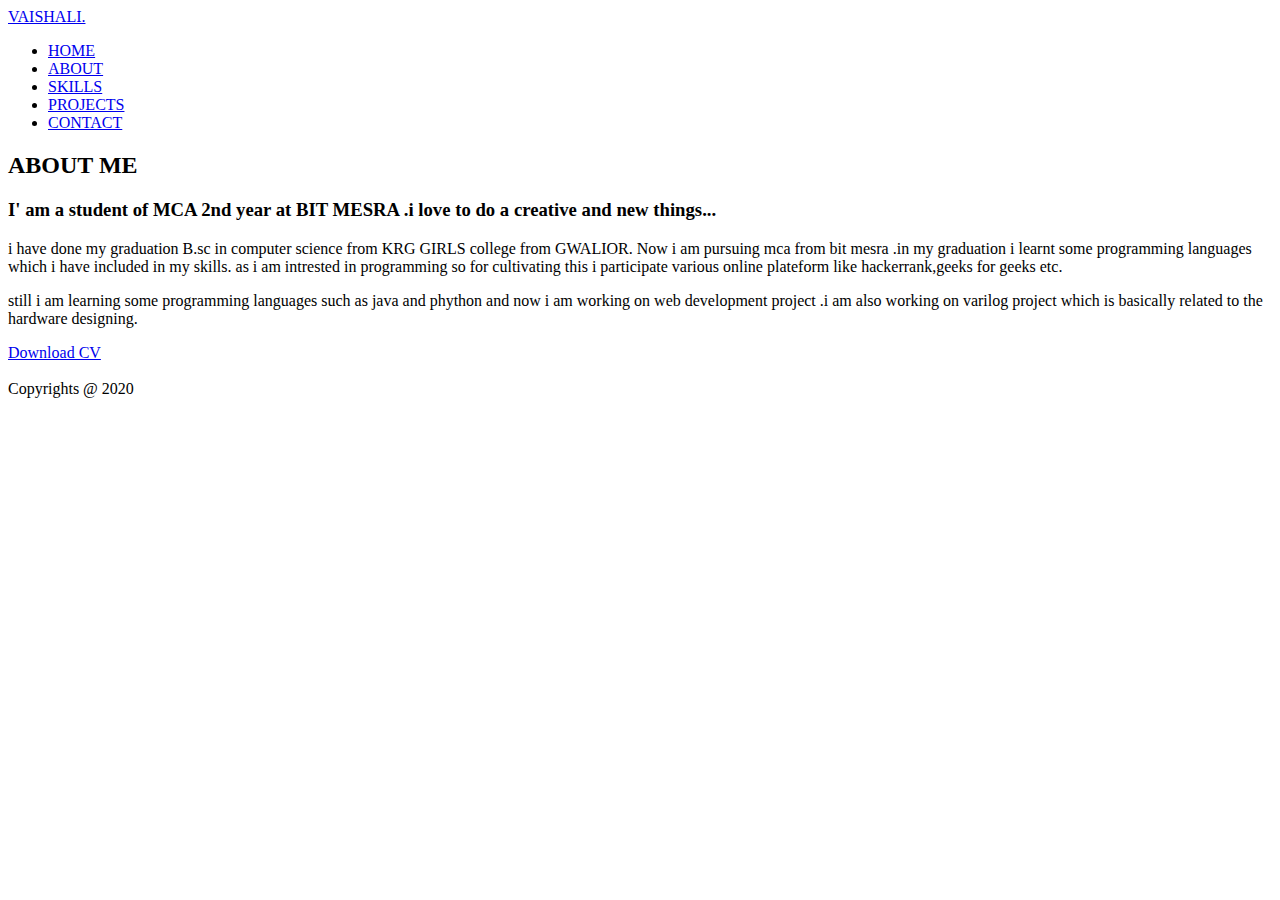
==== commit 4b3c0450: "updated" ====
--- a/about.html
+++ b/about.html
@@ -1,398 +1,63 @@
-<!doctype html>
-<html class="no-js" lang="zxx">
-    <head>
-        <meta charset="utf-8">
-        <meta http-equiv="x-ua-compatible" content="ie=edge">
-        <title>Personal HTML-5 Template </title>
-        <meta name="description" content="">
-        <meta name="viewport" content="width=device-width, initial-scale=1">
-        <link rel="manifest" href="site.webmanifest">
-		<link rel="shortcut icon" type="image/x-icon" href="assets/img/favicon.ico">
+<!DOCTYPE html>
+<html>
+<head>
+<meta charset="utf-8" />
+<meta name="viewport" content="width=device-width, initial-scale=1, maximum-scale=1" />
+<meta name="keywords" content="key, words" />
+<meta name="description" content="Website description" />
+<meta name="robots" content="noindex, nofollow" />
 
-		<!-- CSS here -->
-            <link rel="stylesheet" href="assets/css/bootstrap.min.css">
-            <link rel="stylesheet" href="assets/css/owl.carousel.min.css">
-            <link rel="stylesheet" href="assets/css/slicknav.css">
-            <link rel="stylesheet" href="assets/css/flaticon.css">
-            <link rel="stylesheet" href="assets/css/animate.min.css">
-            <link rel="stylesheet" href="assets/css/magnific-popup.css">
-            <link rel="stylesheet" href="assets/css/fontawesome-all.min.css">
-            <link rel="stylesheet" href="assets/css/themify-icons.css">
-            <link rel="stylesheet" href="assets/css/slick.css">
-            <link rel="stylesheet" href="assets/css/nice-select.css">
-            <link rel="stylesheet" href="assets/css/style.css">
-   </head>
+<link href="css/style.css" type="text/css" rel="stylesheet" />
 
-   <body>
-    <!-- Preloader Start -->
-    <div id="preloader-active">
-        <div class="preloader d-flex align-items-center justify-content-center">
-            <div class="preloader-inner position-relative">
-                <div class="preloader-circle"></div>
-                <div class="preloader-img pere-text">
-                    <img src="assets/img/logo/loder.jpg" alt="">
-                </div>
+</head>
+ <body> 
+ 
+<div class="main">
+<header>
+<div class="head"> 
+  <div class="container">
+  <a href="#" class="logo">
+  VAISHALI.
+    </a> 
+    <div class="menu">
+    <ul>
+      <li><a href="index.html">HOME</a></li>
+      <li><a class="active" href="about.html">ABOUT</a></li>
+      <li><a href="skills.html">SKILLS</a></li>
+      <li><a href="projects.html">PROJECTS</a></li>
+      <li><a href="contact.html">CONTACT</a></li>
+    </ul>
+  </div>
+  </div>
+    </div>
+</header>
+
+<div class="container">
+	<div class="aboutUs">
+    	 <h2>ABOUT ME</h2>
+         
+         
+          <div class="left">
+          <h3>I' am a student of MCA 2nd year at BIT MESRA .i love to do a creative and new things...   </h3>
+          
+                    <p>i have done my graduation B.sc in computer science from KRG GIRLS college  from GWALIOR. Now i am pursuing mca from bit mesra .in my graduation i learnt some programming languages  which i have included in my skills. as i am intrested in programming so for cultivating this i participate various online plateform like hackerrank,geeks for geeks etc. 
+                    </p>
+                    <p>still i am learning some programming languages such as java and phython and now i am working on web development project .i am also working on varilog project which is basically related to the hardware designing.  </p>
+                    <a href="#" class="link">Download CV</a>
+                    </div>
+                
+            <div class="right">
+                <div class="pic"><img src="images/profile.jpg" alt=""></div>
+                
             </div>
-        </div>
     </div>
-    <!-- Preloader Start -->
-    <header>
-        <!-- Header Start -->
-        <div class="header-area">
-                <div class="main-header  header-sticky">
-                    <div class="container-fluid">
-                        <div class="row align-items-center">
-                            <!-- Logo -->
-                            <div class="col-xl-2 col-lg-2 col-md-1">
-                                <div class="logo">
-                                    <a href="index.html"><img src="assets/img/logo/logo.png" alt=""></a>
-                                </div>
-                            </div>
-                            <div class="col-xl-10 col-lg-10 col-md-10">
-                                <div class="menu-main d-flex align-items-center justify-content-end">
-                                    <!-- Main-menu -->
-                                    <div class="main-menu f-right d-none d-lg-block">
-                                        <nav> 
-                                            <ul id="navigation">
-                                                <li><a href="index.html">Home</a></li>
-                                                <li><a href="about.html">About</a></li>
-                                                <li><a href="services.html">Services</a></li>
-                                                <li><a href="portfolio.html">Portfolio</a></li>
-                                                <li><a href="#">Page</a>
-                                                    <ul class="submenu">
-                                                        <li><a href="blog.html">Blog</a></li>
-                                                        <li><a href="blog_details.html">Blog Details</a></li>
-                                                        <li><a href="elements.html">Element</a></li>
-                                                        <li><a href="portfolio_details.html">Portfolio Details</a></li>
-                                                    </ul>
-                                                </li>
-                                                <li><a href="contact.html">Contact</a></li>
-                                            </ul>
-                                        </nav>
-                                    </div>
-                                    <div class="header-right-btn f-right d-none d-xl-block ml-20">
-                                        <a href="#" class="btn header-btn">Get Free Consultent</a>
-                                    </div>
-                                </div>
-                            </div>   
-                            <!-- Mobile Menu -->
-                            <div class="col-12">
-                                <div class="mobile_menu d-block d-lg-none"></div>
-                            </div>
-                        </div>
-                    </div>
-                </div>
-        </div>
-        <!-- Header End -->
-    </header>
-    <main>
-
-        <!-- Hero Start -->
-        <div class="slider-area ">
-            <div class="slider-height2 d-flex align-items-center">
-                <div class="container">
-                    <div class="row">
-                        <div class="col-xl-12">
-                            <div class="hero-cap">
-                                <h2>About me</h2>
-                                <nav aria-label="breadcrumb ">
-                                    <ol class="breadcrumb">
-                                    <li class="breadcrumb-item"><a href="index.html">Home</a></li>
-                                    <li class="breadcrumb-item"><a href="#">About me</a></li> 
-                                    </ol>
-                                </nav>
-                            </div>
-                        </div>
-                    </div>
-                </div>
-            </div>
-        </div>
-        <!-- Hero End -->
-        <!-- About Me Start -->
-        <div class="about-me pb-top">
-            <div class="container">
-                <div class="row justify-content-between align-items-center">
-                    <div class="col-lg-6 col-md-6">
-                        <div class="about-me-img mb-30">
-                            <img src="assets/img/gallery/aboutme.png" alt="">
-                        </div>
-                    </div>
-                    <div class="col-lg-5 col-md-6">
-                        <div class="about-me-caption">
-                            <h2>I Create Products Not Just Art.</h2> 
-                            <p class="pb-30">Unlimited rewards. enjoy attractive discounts flexible Payme options global usage. Unlimited rewards. enjoy attracti exible ayment options global usage.</p>
-                            <h5>Duis aute irure dolor in reprehenderit in voluptate velit esse cillum.</h5>
-                            <p>Unlimited rewards. enjoy attractive discounts flexible Payme options global usage. Unlimited rewards. enjoy attracti exible ayment options global usage.</p>
-                        </div>
-                    </div>
-                </div>
-            </div>
-        </div>
-        <!-- About Me End -->
-        <!-- About Area start -->
-        <section class="about-area section-paddingt30">
-            <div class="container">
-                <div class="row ">
-                    <div class="col-lg-5">
-                        <div class="about-caption mb-50">
-                            <h3>Designing With Passion While Exploring The World.</h3>
-                            <p class="pera1">Consectetur adipiscing elit, sed do eiusmod tempor ididunt ut labore et dolore magna aliqua. Quis ipsum suspendisces gravida. Risus commodo viverra sebfd dho eiusmod tempor maecenas accumsan lacus.</p>
-                            <p>Consectetur adipiscing elit, sed do eiusmod tempor ididunt ut labore et dolore magna aliqua. </p>
-                        </div>
-                    </div>
-                    <div class="col-lg-5 offset-lg-1">
-                        <div class="about-caption2">
-                            <h3>Any Type Of Query<br> & Discussion.</h3>
-                            <p>Late talk with me</p>
-                           <div class="send-cv">
-                                <a href="#">hire@mncustomdesign.com
-</a>
-                                <i class="ti-arrow-right"></i>
-                           </div>
-                        </div>
-                    </div>
-                </div>
-            </div>
-        </section>
-        <!-- About Area End -->
-        <!-- Want To Work Start -->
-        <section class="wantToWork-area w-padding2">
-            <div class="container">
-                <div class="row align-items-center justify-content-between">
-                    <div class="col-xl-6 col-lg-8 col-md-8">
-                        <div class="wantToWork-caption wantToWork-caption2">
-                            <h2>Dont worry for contact i`m available</h2>
-                        </div>
-                    </div>
-                    <div class="col-xl-2 col-lg-2 col-md-3">
-                        <a href="#" class="btn btn-black f-right">Contact Me Now</a>
-                    </div>
-                </div>
-            </div>
-        </section>
-        <!-- Want To Work End -->
-        <!-- client-comments -->
-        <div class="client-comments section-paddingt30">
-            <div class="container">
-                <div class="row">
-                    <div class="col-xl-6 col-lg-8 col-md-10">
-                        <!-- Section Tittle -->
-                        <div class="section-tittle mb-70">
-                            <h2>Some Possitive Feedback  That Encourage Us</h2>
-                        </div>
-                    </div>
-                </div>
-            </div>
-            <!-- latest-blog-area start -->
-            <div class="latest-blog-area">
-                <div class="container">
-                    <div class="custom-row">
-                        <div class="blog-active">
-                            <!-- single-items -->
-                            <div class="col-xl-4">
-                                <div class="blog-wrapper">
-                                    <div class="blog-inner">
-                                    <div class="blog-top">
-                                        <div class="person-img">
-                                            <img src="assets/img/gallery/blog1.png" alt="">
-                                        </div>
-                                        <div class="comment-person">
-                                            <h2>Bradley Erickson</h2>   
-                                            <span>UI/UX Designer</span>
-                                        </div>
-                                    </div>
-                                        <p>Consectetur adipisicing elit, seddosdoe eiusmod tempor incididunt utore etstes dolore magna aliqua. Ut imminim restai veniam, quis nostrud.</p>
-                                    </div>
-                                </div>
-                            </div>
-                            <!-- single-items -->
-                            <div class="col-xl-4">
-                                <div class="blog-wrapper">
-                                    <div class="blog-inner">
-                                    <div class="blog-top">
-                                            <div class="person-img">
-                                                <img src="assets/img/gallery/blog2.png" alt="">
-                                            </div>
-                                            <div class="comment-person">
-                                                <h2>Bradley Erickson</h2>   
-                                                <span>UI/UX Designer</span>
-                                            </div>
-                                    </div>
-                                        <p>Consectetur adipisicing elit, seddosdoe eiusmod tempor incididunt utore etstes dolore magna aliqua. Ut imminim restai veniam, quis nostrud.</p>
-                                    </div>
-                                </div>
-                            </div>
-                            <!-- single-items -->
-                            <div class="col-xl-4">
-                                <div class="blog-wrapper">
-                                    <div class="blog-inner">
-                                    <div class="blog-top">
-                                            <div class="person-img">
-                                                <img src="assets/img/gallery/blog3.png" alt="">
-                                            </div>
-                                            <div class="comment-person">
-                                                <h2>Bradley Erickson</h2>   
-                                                <span>UI/UX Designer</span>
-                                            </div>
-                                    </div>
-                                        <p>Consectetur adipisicing elit, seddosdoe eiusmod tempor incididunt utore etstes dolore magna aliqua. Ut imminim restai veniam, quis nostrud.</p>
-                                    </div>
-                                </div>
-                            </div>
-                            <!-- single-items -->
-                            <div class="col-xl-4">
-                                <div class="blog-wrapper">
-                                    <div class="blog-inner">
-                                    <div class="blog-top">
-                                            <div class="person-img">
-                                                <img src="assets/img/gallery/blog2.png" alt="">
-                                            </div>
-                                            <div class="comment-person">
-                                                <h2>Bradley Erickson</h2>   
-                                                <span>UI/UX Designer</span>
-                                            </div>
-                                    </div>
-                                        <p>Consectetur adipisicing elit, seddosdoe eiusmod tempor incididunt utore etstes dolore magna aliqua. Ut imminim restai veniam, quis nostrud.</p>
-                                    </div>
-                                </div>
-                            </div>
-                        </div>
-                    </div>
-                </div>
-            </div>           
-            <!-- End latest-blog-area -->
-        </div>
-        <!-- Brand Area Start -->
-        <div class="brand-area pb-bottom">
-            <div class="container">
-                <div class="brand-active brand-border pt-50 pb-40">
-                    <div class="single-brand">
-                        <img src="assets/img/gallery/brand1.png" alt="">
-                    </div>
-                    <div class="single-brand">
-                        <img src="assets/img/gallery/brand2.png" alt="">
-                    </div>
-                    <div class="single-brand">
-                        <img src="assets/img/gallery/brand3.png" alt="">
-                    </div>
-                    <div class="single-brand">
-                        <img src="assets/img/gallery/brand4.png" alt="">
-                    </div>
-                    <div class="single-brand">
-                        <img src="assets/img/gallery/brand2.png" alt="">
-                    </div>
-                </div>
-            </div>
-        </div>
-        <!-- Brand Area End -->
-        <!-- Contact Info Start -->
-        <div class="contact-info-area w-padding2" data-background="assets/img/gallery/section_bg04.jpg">
-            <div class="container">
-                <div class="row justify-content-between">
-                    <div class="col-xl-5 col-lg-7">
-                      <div class="contact-caption mb-50">
-                            <h3>If Not Now, When? Let’s Work Together!</h3>
-                            <p>Consectetur adipiscing elit, sed do eiusmod tempor ididunt ut labore et dolore magna aliqua. Quis ipsum suspendisces gravida. Risus commodo viverra.</p>
-                            <img src="assets/img/gallery/sin.png" alt="">
-                      </div>
-                    </div>
-                    <div class="col-xl-5 col-lg-5">
-                        <form action="#" class="contact-wrapper">
-                            <input type="text" name="name" placeholder="Full Name">
-                            <input type="email" name="email" placeholder="Email Address">
-                            <textarea name="message" id="message" placeholder="Your Message"></textarea>
-                            <button class="submit-btn2" type="submit">Send Message</button>
-                        </form>
-                    </div>
-                </div>
-            </div>
-        </div>
-        <!-- Contact Info End -->
-
-    </main>
-    <footer>
-        <!-- Footer Start-->
-        <div class="footer-area">
-            <div class="container">
-               <div class="footer-top footer-padding">
-                   <div class="row justify-content-center">
-                       <div class="col-lg-6">
-                            <div class="footer-top-cap text-center">
-                                <img src="assets/img/logo/logo2_footer.png" alt="">
-                               <span><a href="#">hireme@portfolio.com</a></span>
-                                <p>221B Baker Street, Post office Box 353 </p>
-                                <p>Park Road, USA - 215431</p>
-                            </div>
-                       </div>
-                   </div>
-               </div>
-                <div class="footer-bottom">
-                    <div class="row d-flex justify-content-between align-items-center">
-                        <div class="col-xl-9 col-lg-8">
-                            <div class="footer-copy-right">
-                               <p><!-- Link back to mncustomdesign.com
- can't be removed. Template is licensed under CC BY 3.0. -->
-  Copyright &copy;<script>document.write(new Date().getFullYear());</script> All rights reserved | This template is made with <i class="fa fa-heart" aria-hidden="true"></i> by <a href="https://mncustomdesign.com
-" target="_blank">mncustomdesign.com
-</a>
-  <!-- Link back to mncustomdesign.com
- can't be removed. Template is licensed under CC BY 3.0. --></p>
-                            </div>
-                        </div>
-                        <div class="col-xl-3 col-lg-4">
-                            <!-- Footer Social -->
-                            <div class="footer-social f-right">
-                                <a>Stay Connected</a>
-                                <a href="#"><i class="fab fa-twitter"></i></a>
-                                <a href="#"><i class="fab fa-facebook-f"></i></a>
-                                <a href="#"><i class="fas fa-globe"></i></a>
-                                <a href="#"><i class="fab fa-instagram"></i></a>
-                            </div>
-                        </div>
-                    </div>
-               </div>
-            </div>
-        </div>
-        <!-- Footer End-->
-    </footer>
-    <!-- Scroll Up -->
-    <div id="back-top" >
-        <a title="Go to Top" href="#"> <i class="fas fa-level-up-alt"></i></a>
-    </div>
+</div>
 
 
-    <!-- JS here -->
-		<!-- All JS Custom Plugins Link Here here -->
-        <script src="./assets/js/vendor/modernizr-3.5.0.min.js"></script>
-		<!-- Jquery, Popper, Bootstrap -->
-		<script src="./assets/js/vendor/jquery-1.12.4.min.js"></script>
-        <script src="./assets/js/popper.min.js"></script>
-        <script src="./assets/js/bootstrap.min.js"></script>
-	    <!-- Jquery Mobile Menu -->
-        <script src="./assets/js/jquery.slicknav.min.js"></script>
+<footer class="footer">
+	Copyrights @ 2020
+</footer>
+</div>
 
-		<!-- Jquery Slick , Owl-Carousel Plugins -->
-        <script src="./assets/js/owl.carousel.min.js"></script>
-        <script src="./assets/js/slick.min.js"></script>
-		<!-- One Page, Animated-HeadLin -->
-        <script src="./assets/js/wow.min.js"></script>
-		<script src="./assets/js/animated.headline.js"></script>
-        <script src="./assets/js/jquery.magnific-popup.js"></script>
-
-		<!-- Nice-select, sticky -->
-        <script src="./assets/js/jquery.nice-select.min.js"></script>
-		<script src="./assets/js/jquery.sticky.js"></script>
-        
-        <!-- contact js -->
-        <script src="./assets/js/contact.js"></script>
-        <script src="./assets/js/jquery.form.js"></script>
-        <script src="./assets/js/jquery.validate.min.js"></script>
-        <script src="./assets/js/mail-script.js"></script>
-        <script src="./assets/js/jquery.ajaxchimp.min.js"></script>
-        
-		<!-- Jquery Plugins, main Jquery -->	
-        <script src="./assets/js/plugins.js"></script>
-        <script src="./assets/js/main.js"></script>
-        
-    </body>
-</html>+</body>
+</html>
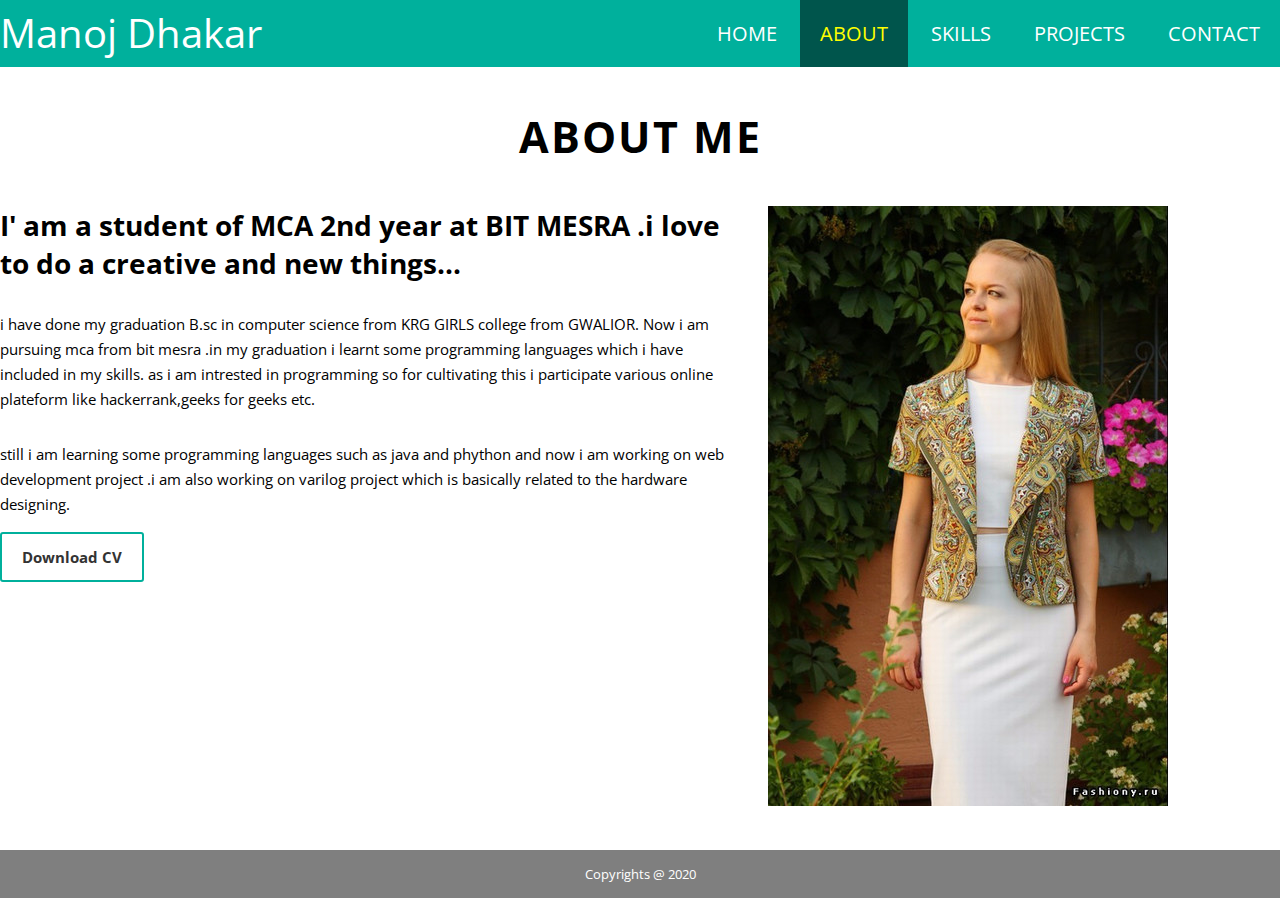
==== commit eb8cc5e0: "logo updated" ====
--- a/about.html
+++ b/about.html
@@ -17,8 +17,7 @@
 <div class="head"> 
   <div class="container">
   <a href="#" class="logo">
-  VAISHALI.
-    </a> 
+Manoj Dhakar    </a> 
     <div class="menu">
     <ul>
       <li><a href="index.html">HOME</a></li>
--- a/css/style.css
+++ b/css/style.css
@@ -0,0 +1,60 @@
+@import url('https://fonts.googleapis.com/css2?family=Open+Sans&display=swap');
+
+body{ font-size: 13px; color: #000; font-family:'Open Sans', sans-serif;}
+
+*{ margin: 0; padding: 0; box-sizing:border-box; }
+.clear { clear:both; }
+.main { overflow: hidden; }
+.container { max-width: 1300px; margin: 0px auto; position: relative; }
+.banner{width: 100%;position:relative;height: 100vh;background: #072e30 url(../images/banner.jpg) left top no-repeat;}
+
+/*Header */
+.head{background-color:#00b09c;width: 100%; overflow:hidden;  z-index: 1;}
+.head .logo{ margin-top: 5px; float:left; font-size: 40px; color: #fff; text-decoration: none; }
+.head.homeHeader {position: absolute;left: 0px; top: 0px;}
+
+/*Manu */
+.menu{ float:right;}
+.menu ul{ } 
+.menu ul li {display:inline-block;list-style:none;}
+.menu ul li a{text-decoration:none;color: #fff;display:block;font-size:20px; padding: 20px; }
+.menu ul li a:hover, .menu ul li a.active{color: yellow; transition: 0.50s;display:block;background:#00554c;}
+
+.myinformation { position: absolute; left: 0px; top: 50%; width:100%; transform:translatey(-50%);}
+.content h3{text-transform: uppercase;color:#fff;font-size:40px;}
+.content a{text-decoration:none;font-size: 20px; color:white;border:1px solid #fff;padding:20px;margin:5px;border-radius:5px;background-color:rgb(37, 23, 13) ;}
+.content a:hover{color: yellow; transition: 0.50s;background:black;}
+
+/*footer */
+.footer{ width:100%; z-index: 1; text-align: center; background:rgba(0,0,0,0.5); padding: 15px; color: #fff; }
+.homefooter { position: absolute; left: 0px; bottom: 0px;}
+
+/*About us */
+.aboutUs { padding: 40px 0; width: 100%; overflow: hidden; }
+.aboutUs .left { padding-right: 40px; width: 60%; float: left; }
+.aboutUs .right { width: 40%; float: left; } 
+.aboutUs h2 { padding-bottom: 40px; text-align: center;  color: #000; font-size: 43px;  letter-spacing: 2px;    text-transform: uppercase;}
+.aboutUs h3 { padding-bottom: 30px; font-size: 28px; }
+.aboutUs p { padding-bottom: 30px; font-size: 15px; line-height: 25px; }
+.aboutUs .link {border: 2px solid #00b09c;  padding: 13px 20px; border-radius: 3px; text-decoration: none;  color: #333; font-weight: 700; font-size: 15px;}
+.aboutUs .link:hover { background:#00b09c; color: #fff; }
+
+/*Progress bar*/
+.single_progress {    margin: 5px;}
+.label { display: flex; justify-content: space-between; font-size: 16px;    margin: 5px 0 3px 0;}
+.progress { display: flex; height: 15px; background-color: #e9ecef; border-radius: 2px;}
+.progress-bar { background-color: #007bff;  transition: width .6s ease;}
+
+
+.projectRow { width: 100%; overflow: hidden; background: #f6f6f6; margin-bottom: 40px; border-radius: 6px;
+    padding: 23px; }
+.projectRow .image { width:40%; padding:0 0 0 30px; float: right; }
+.projectRow .image img { width: 100%; }
+.projectRow:nth-child(odd) .image{ padding:0 30px 0 0px;  float: left; }
+
+.contctform { width: 100%; overflow: hidden; }
+.contctform fieldset { border: none; }
+.contctform label { font-size: 15px; padding: 10px 0; display: block; }
+.contctform input[type="text"], textarea { width: 100%; border: 1px solid #ccc; padding: 12px 20px; resize: none; }
+.contctform .button { margin-top: 15px; border: 2px solid #00b09c;  padding: 13px 20px; border-radius: 3px; text-decoration: none;  color: #fff; font-weight: 700; font-size: 15px; background: #00b09c; cursor:pointer; }
+.contctform .button:hover { background:#000; color: #fff; }